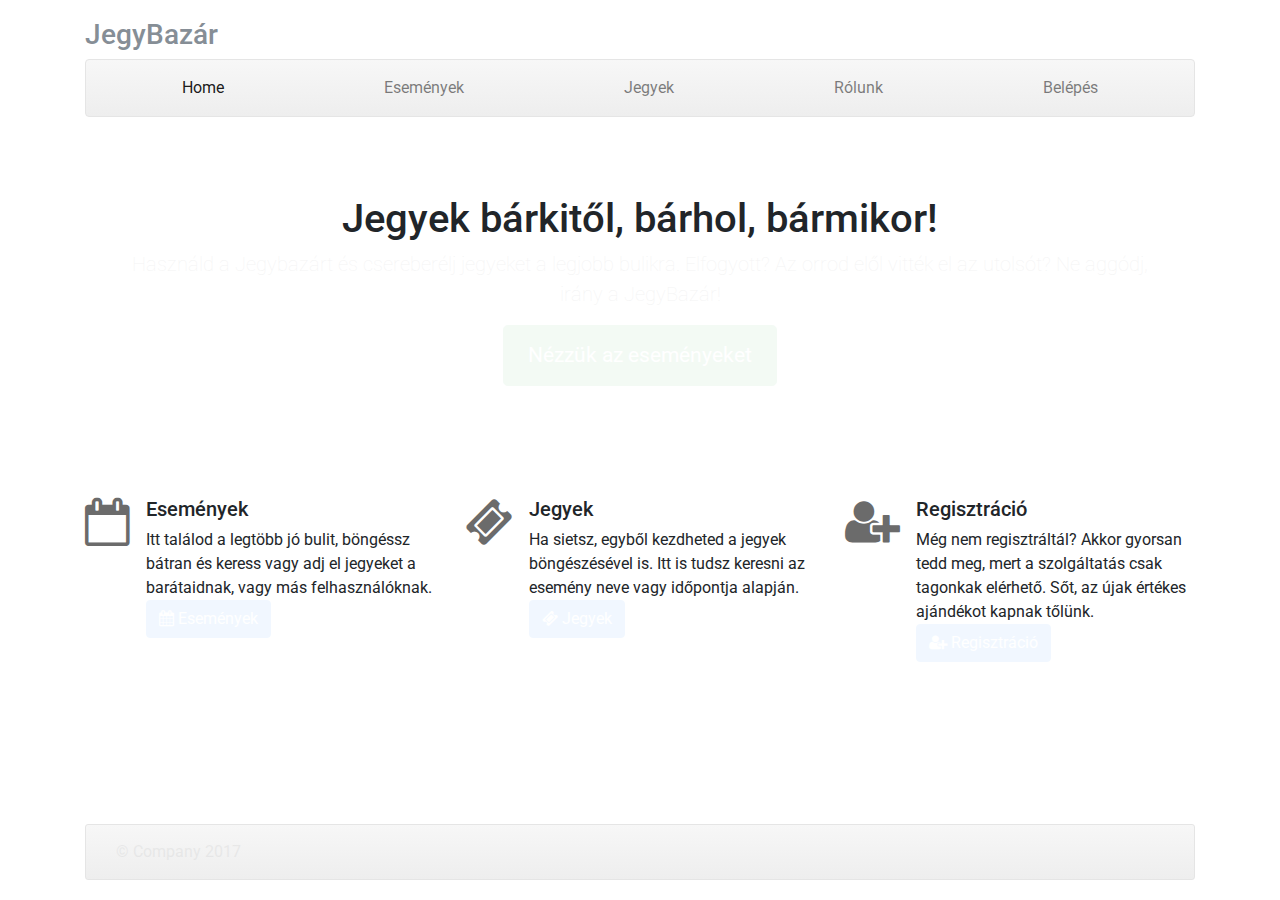
==== index.html @ 44455f9f "Add first JQuery events" ====
<!DOCTYPE html>
<html>

<head>
  <meta charset="utf-8">
  <meta name="viewport" content="width=device-width, initial-scale=1, shrink-to-fit=no">
  <meta name="description" content="">
  <meta name="author" content="">

  <title>JegyBazár</title>

  <!-- Bootstrap core CSS -->
  <link href="lib/bootstrap/css/bootstrap.min.css" rel="stylesheet">

  <!-- Custom styles for this template -->
  <link href="css/style.css" rel="stylesheet">

</head>

<body>

  <div class="container">

    <div class="masthead">
      <h3 class="text-muted">JegyBazár</h3>

      <nav class="navbar navbar-expand-md navbar-light bg-light rounded mb-3">
        <button class="navbar-toggler" type="button" data-toggle="collapse" data-target="#navbarCollapse" aria-controls="navbarCollapse" aria-expanded="false" aria-label="Toggle navigation">
            <span class="navbar-toggler-icon"></span>
          </button>
        <div class="collapse navbar-collapse" id="navbarCollapse">
          <ul class="navbar-nav text-md-center nav-justified w-100">
            <li class="nav-item active">
              <a class="nav-link" href="index.html">Home <span class="sr-only">(current)</span></a>
            </li>
            <li class="nav-item">
              <a class="nav-link" href="events.html">Események</a>
            </li>
            <li class="nav-item">
              <a class="nav-link" href="tickets.html">Jegyek</a>
            </li>
            <li class="nav-item">
              <a class="nav-link" href="about.html">Rólunk</a>
            </li>
            <li class="nav-item">
              <a class="nav-link" href="login.html">Belépés</a>
            </li>
          </ul>
        </div>
      </nav>
    </div>

    <!-- Jumbotron -->
    <div class="jumbotron">
      <h1>Jegyek bárkitől, bárhol, bármikor!</h1>
      <p class="lead">Használd a Jegybazárt és csereberélj jegyeket a legjobb bulikra. Elfogyott? Az orrod elől vitték el az utolsót? Ne aggódj, irány a JegyBazár!
      </p>
      <p>
        <a class="btn btn-lg btn-success" href="events.html" role="button">
                Nézzük az eseményeket
            </a>
      </p>
    </div>

    <!-- Example row of columns -->
    <div class="row">
      <!-- Events object. -->
      <div class="media col-lg-4">
        <i class="fa fa-calendar-o d-flex mr-3 home-media-icon" aria-hidden="true"></i>
        <div class="media-body">
          <h5 class="mt-0">Események</h5> Itt találod a legtöbb jó bulit, böngéssz bátran és keress vagy adj el jegyeket a barátaidnak, vagy más felhasználóknak.
          <p>
            <a class="btn btn-primary" href="events.html" role="button">
                <i class="fa fa-calendar" aria-hidden="true"></i> Események
              </a>
          </p>
        </div>
      </div>
      <!-- Tickets. -->
      <div class="media col-lg-4">
        <i class="fa fa-ticket d-flex mr-3 home-media-icon" aria-hidden="true"></i>
        <div class="media-body">
          <h5 class="mt-0">Jegyek</h5> Ha sietsz, egyből kezdheted a jegyek böngészésével is. Itt is tudsz keresni az esemény neve vagy időpontja alapján.
          <p>
            <a class="btn btn-primary" href="tickets.html" role="button">
                <i class="fa fa-ticket" aria-hidden="true"></i> Jegyek
              </a>
          </p>
        </div>
      </div>
      <!-- Registration. -->
      <div class="media col-lg-4">
        <i class="fa fa-user-plus d-flex mr-3 home-media-icon" aria-hidden="true"></i>
        <div class="media-body">
          <h5 class="mt-0">Regisztráció</h5> Még nem regisztráltál? Akkor gyorsan tedd meg, mert a szolgáltatás csak tagonkak elérhető. Sőt, az újak értékes ajándékot kapnak tőlünk.
          <p>
            <a class="btn btn-primary" href="register.html" role="button">
                <i class="fa fa-user-plus" aria-hidden="true"></i> Regisztráció
              </a>
          </p>
        </div>
      </div>
    </div>


  </div>
  <!-- /container -->

  <div class="container footer-container">
    <!-- Site footer -->
    <footer class="footer">
      <p>&copy; Company 2017</p>
    </footer>
  </div>


  <!-- Bootstrap core JavaScript
    ================================================== -->
  <!-- Placed at the end of the document so the pages load faster -->
  <script src="https://ajax.googleapis.com/ajax/libs/jquery/3.3.1/jquery.min.js"></script>
  <script src="lib/popper.min.js"></script>
  <script src="lib/bootstrap/js/bootstrap.min.js"></script>
  <script src="js/main.js">

  </script>
</body>

</html>
---- css/style.css ----
@import url('https://fonts.googleapis.com/css?family=Roboto');
@import url('../lib/font-awesome-4.7.0/css/font-awesome.min.css');
body {
    padding-top: 20px;
    padding-bottom: 100px;
    font-family: 'Roboto', sans-serif;
    position: absolute;
    top: 0;
    right: 0;
    left: 0;
    min-height: 100%;
  }

.container {
  position: relative;
}

.footer-container {
  position: absolute;
  bottom: 0;
  left: 0;
  right: 0;
}
  
footer.footer {
  padding: 15px 15px 15px 30px;
  margin: 20px 0;
  border: 1px solid #e5e5e5;
  bottom: 0;
  width: 100%;
  background-image: linear-gradient(to bottom, #f7f7f7 0%,#eee 100%);
  border-radius: 3px;
}

footer.footer p {
  margin: 0;
}
  
  /* Main marketing message and sign up button */
  .jumbotron {
    text-align: center;
    background-color: transparent;
  }
  .jumbotron .btn {
    padding: 14px 24px;
    font-size: 21px;
  }
  
  .navbar {
    background-image: -webkit-gradient(linear, left top, left bottom, from(#f7f7f7),to(#eee));
    background-image: -webkit-linear-gradient(top, #f7f7f7 0%,#eee 100%);
    background-image: -o-linear-gradient(top, #f7f7f7 0%,#eee 100%);
    background-image: linear-gradient(to bottom, #f7f7f7 0%,#eee 100%);
    border: 1px solid #e5e5e5;
  }
  
  @media (min-width: 768px) {
    .navbar-nav {
      display: -webkit-box;
      display: -webkit-flex;
      display: -ms-flexbox;
      display: flex;
    }
  
    .navbar-nav .nav-item {
      -webkit-box-flex: 1;
      -webkit-flex: 1 0 auto;
          -ms-flex: 1 0 auto;
              flex: 1 0 auto;
    }
  }
  
  /* Responsive: Portrait tablets and up */
  @media screen and (min-width: 768px) {
    /* Remove the padding we set earlier */
    .masthead,
    .marketing,
    .footer {
      padding-right: 0;
      padding-left: 0;
    }
  }

  .lead {
    font-weight: 100;
  }

  /* Home page elements. */
  .home-media-icon {
    font-size: 48px;
    color: #6B6B6B;
  }

  /* Login page. */
  .row-login-form {
    margin-top: 50px;
  }

  .cherry-custom-file {
    height: 32px;
    background-color: #007bff;
    width: 75%;
    border-radius: 3px;
    box-shadow: 0 0 3px;
  }
  .cherry-custom-file input {
    height: 0;
    visibility: hidden;
  }

  .cherry-custom-file .file-name {
    position: relative;
    top: -22px;
    left: 10px;
    color: aliceblue;
  }

  /* Events page. */
  .events-card-deck .card {
    box-shadow: 0 0 2px;
    color: black;
    position: relative;
  }
  .events-card-deck .card:hover {
    cursor: pointer;
    box-shadow: 1px 1px 6px;
    text-decoration: none;
  }
  .events-card-deck .card .btn-link:hover {
    text-decoration: none;
    cursor: pointer;
  }
  .events-card-deck .card .btn-link {
    position: absolute;
    right: 15px;
    bottom: 15px;
  }


  .events-search-row {
    margin-bottom: 15px;
  }
  .events-search-row button i {
    transform: scale(-1, 1);
  }
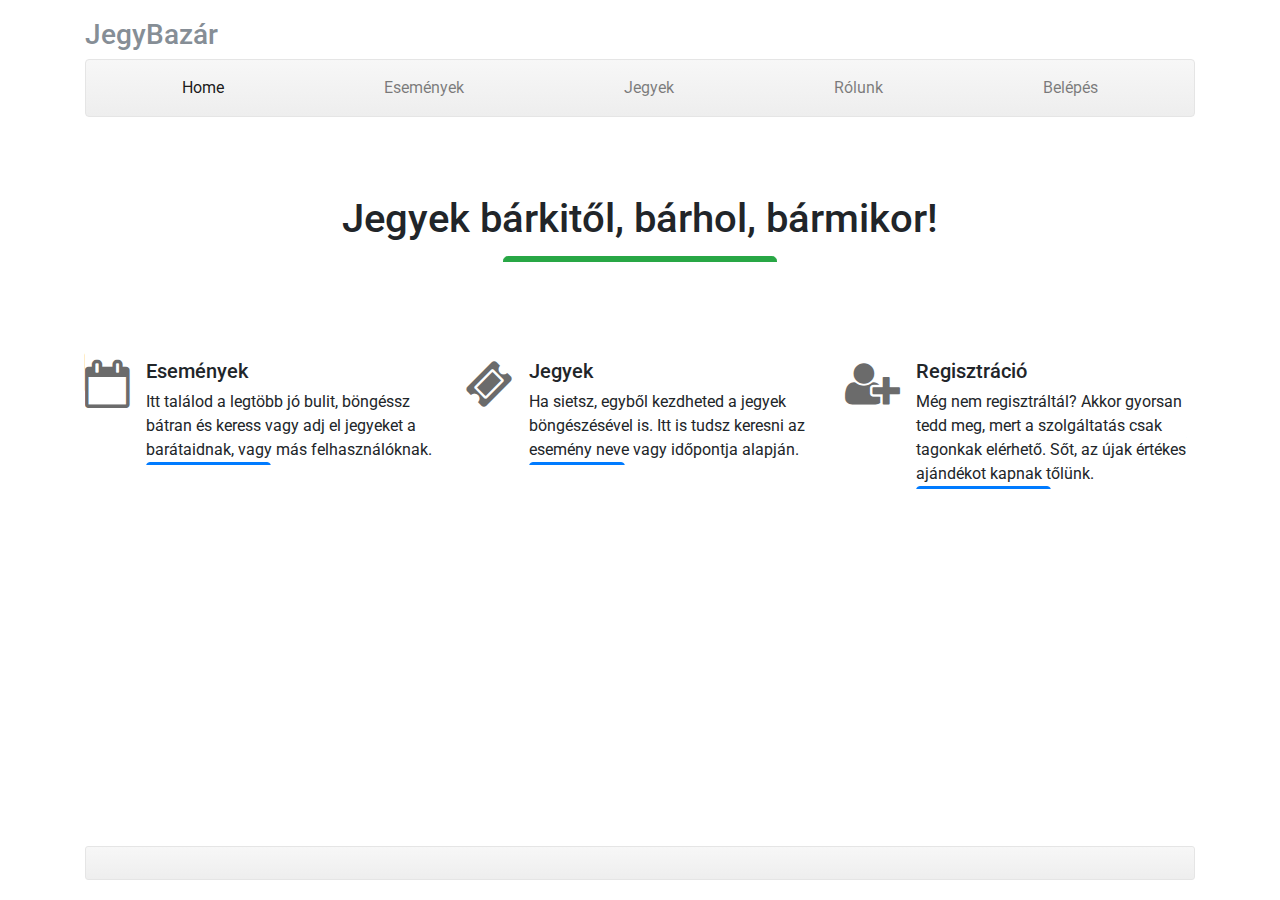
==== commit c255f608: "attribútum vezérelt függvény" ====
--- a/index.html
+++ b/index.html
@@ -34,10 +34,10 @@
               <a class="nav-link" href="index.html">Home <span class="sr-only">(current)</span></a>
             </li>
             <li class="nav-item">
-              <a class="nav-link" href="events.html">Események</a>
+              <a class="nav-link" data-prop="opacity" data-value="0" data-speed="1000" href="events.html">Események</a>
             </li>
             <li class="nav-item">
-              <a class="nav-link" href="tickets.html">Jegyek</a>
+              <a class="nav-link" data-prop="opacity" data-value="0.5" data-speed="1500" href="tickets.html">Jegyek</a>
             </li>
             <li class="nav-item">
               <a class="nav-link" href="about.html">Rólunk</a>
